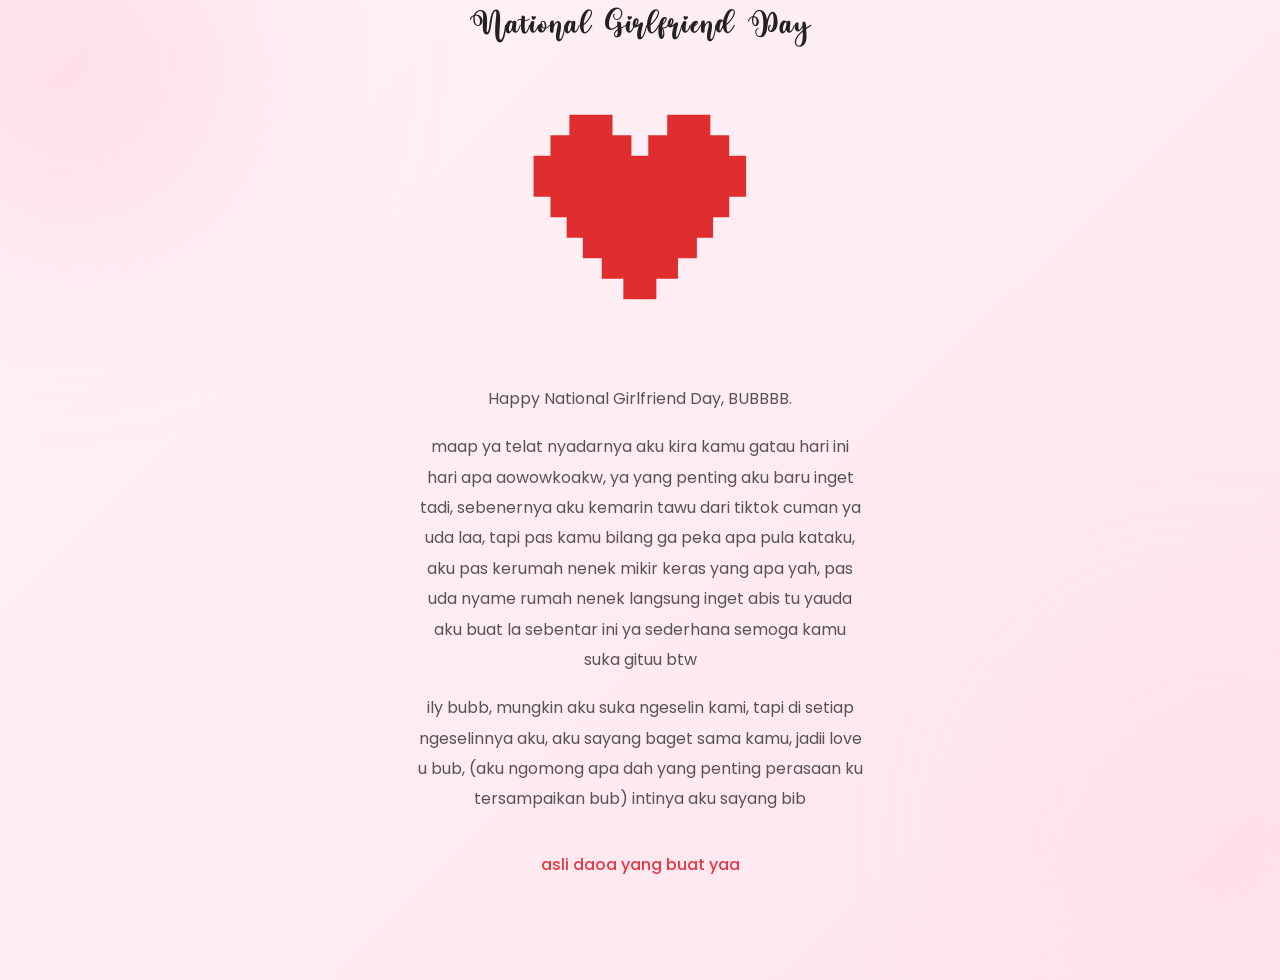
==== index.html @ fadf8ea1 "national girlfriend day" ====
<!DOCTYPE html>
<html lang="en">
<head>
    <meta charset="UTF-8">
    <meta name="viewport" content="width=device-width, initial-scale=1.0">
    <title>National Girlfriend Day ❤️</title>

    <!-- Google Font -->
    <link rel="preconnect" href="https://fonts.googleapis.com">
    <link href="https://fonts.googleapis.com/css2?family=Poppins:wght@300;400;500&display=swap" rel="stylesheet">

    <link rel="stylesheet" href="style.css">
</head>
<body>
<div class="bg-circle one"></div>
<div class="bg-circle two"></div>


<div class="container">

    <h1>National Girlfriend Day</h1>

    <img src="/img/love-svgrepo-com.svg" class="heart" alt="Heart">

    <div class="message">

        <p>
            Happy National Girlfriend Day, BUBBBB.
        </p>

        <p>
            maap ya telat nyadarnya aku kira kamu gatau hari ini hari apa aowowkoakw, ya yang penting aku baru inget tadi,
            sebenernya aku kemarin tawu dari tiktok cuman ya uda laa, tapi pas kamu bilang ga peka apa pula kataku, aku pas kerumah nenek mikir keras yang
            apa yah, pas uda nyame rumah nenek langsung inget abis tu yauda aku buat la sebentar ini ya sederhana semoga kamu suka gituu btw
        </p>

        <p>
            ily bubb, mungkin aku suka ngeselin kami, tapi di setiap ngeselinnya aku, aku sayang baget sama kamu, jadii love u bub, (aku ngomong apa dah yang penting perasaan ku tersampaikan bub)
            intinya aku sayang bib 
        </p>

        <p class="signature">
            asli daoa yang buat yaa
        </p>

    </div>

</div>

</body>
</html>
---- style.css ----
@font-face {
    font-family: 'Live Love';
    src: url('font/Live Love.ttf') format('truetype');
    font-weight: normal;
    font-style: normal;
    font-display: swap;
}

*{
    margin:0;
    padding:0;
    box-sizing:border-box;
}

body{
    font-family:'Poppins',sans-serif;

    background: linear-gradient(
        180deg,
        #fff8f9 0%,
        #fff1f5 30%,
        #ffe8ee 65%,
        #ffdce6 100%
    );

    min-height:100vh;

    display:flex;
    justify-content:center;
    align-items:center;

    overflow:hidden;
    color:#222;

        background:linear-gradient(
        -45deg,
        #fff7f9,
        #ffeef4,
        #ffdfe9,
        #fff4f7
    );

    background-size:400% 400%;

    animation:gradientMove 12s ease infinite;

}
.bg-circle{

    position:absolute;

    border-radius:50%;

    filter:blur(120px);

    z-index:-1;

}

.one{

    width:320px;
    height:320px;

    background:#ff9bb4;

    top:-100px;
    left:-100px;

    opacity:.35;

}

.two{

    width:280px;
    height:280px;

    background:#ffc9d8;

    right:-80px;
    bottom:-80px;

    opacity:.35;

}

.container{

    max-width:450px;

    text-align:center;

}

h1{

    font-family:'Live Love', 'Poppins', sans-serif;
    font-size:2rem;

    font-weight:400;

    margin-bottom:50px;

    letter-spacing:1px;

}

.heart{

    width:220px;

    animation:heartbeat 1.8s infinite;

    margin-bottom:60px;

}

.message{

    font-size:1rem;

    line-height:1.9;

    color:#555;

}

.message p{

    margin-bottom:18px;

}

.signature{

    margin-top:35px;

    color:#e63946;

    font-weight:500;

}

@keyframes heartbeat{

    0%{

        transform:scale(1);

    }

    20%{

        transform:scale(1.1);

    }

    40%{

        transform:scale(.95);

    }

    60%{

        transform:scale(1.08);

    }

    100%{

        transform:scale(1);

    }

}

@media(max-width:480px){

    h1{

        font-size:1.7rem;

    }

    .heart{

        width:150px;

    }

    .message{

        font-size:.95rem;

    }

}
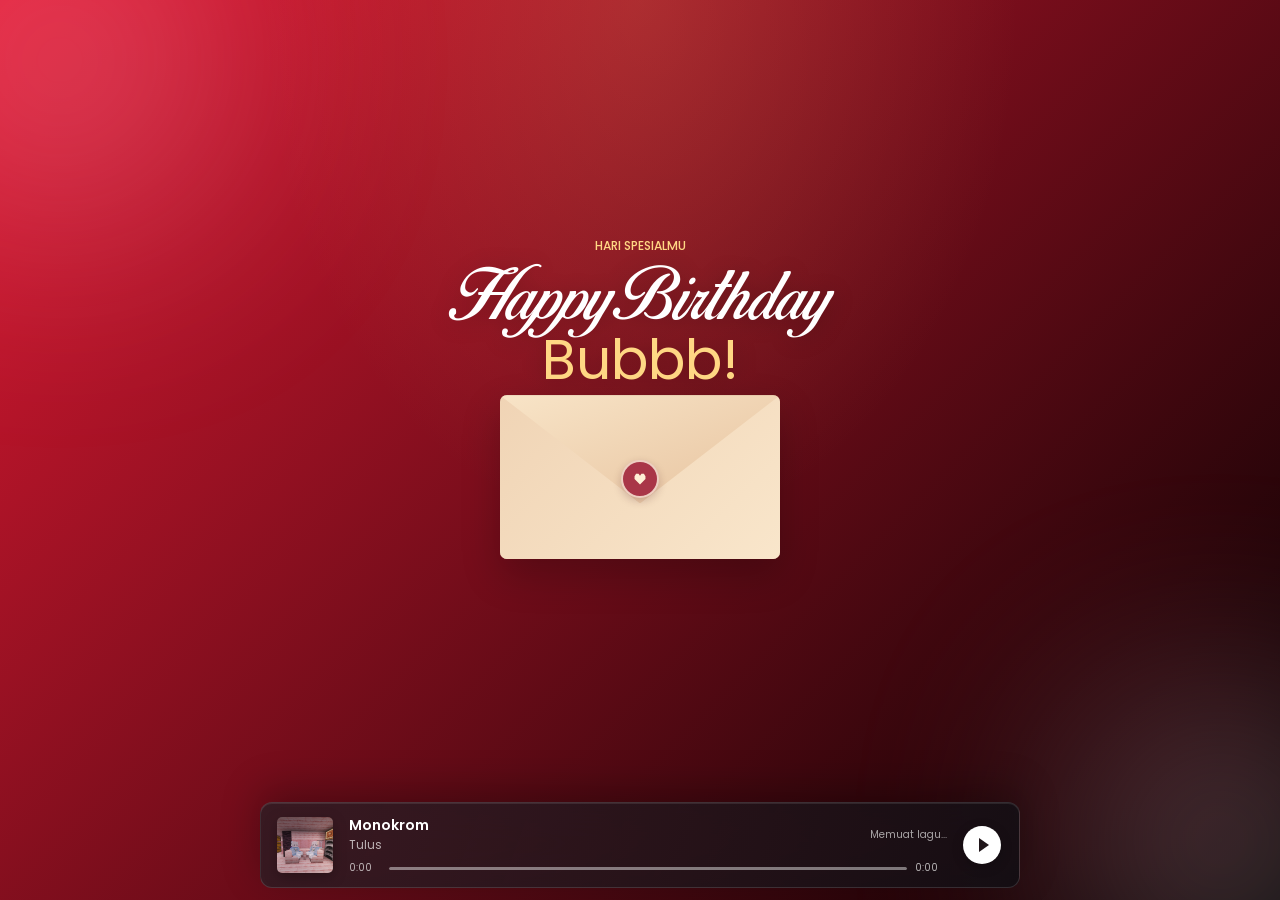
==== commit 8b20c505: "Happy Birtday" ====
--- a/index.html
+++ b/index.html
@@ -1,51 +1,126 @@
 <!DOCTYPE html>
-<html lang="en">
+<html lang="id">
 <head>
     <meta charset="UTF-8">
     <meta name="viewport" content="width=device-width, initial-scale=1.0">
-    <title>National Girlfriend Day ❤️</title>
+    <title>Happy Birthday, Bubbb</title>
+    <script>
+        const birthdayUnlockDate = new Date(2026, 9, 4, 0, 0, 0, 0);
+        const isBirthdayPreview = new URLSearchParams(window.location.search).get('preview') === '1';
+
+        if (!isBirthdayPreview && Date.now() < birthdayUnlockDate.getTime()) {
+            window.location.replace('countdown/');
+        }
+    </script>
 
     <!-- Google Font -->
     <link rel="preconnect" href="https://fonts.googleapis.com">
     <link href="https://fonts.googleapis.com/css2?family=Poppins:wght@300;400;500&display=swap" rel="stylesheet">
 
     <link rel="stylesheet" href="style.css">
+    <link rel="stylesheet" href="light-droplets.css">
 </head>
 <body>
 <div class="bg-circle one"></div>
 <div class="bg-circle two"></div>
-
+<div class="light-droplets" aria-hidden="true">
+    <i></i><i></i><i></i><i></i><i></i><i></i><i></i><i></i><i></i>
+    <i></i><i></i><i></i><i></i><i></i><i></i><i></i><i></i><i></i>
+</div>
 
 <div class="container">
 
-    <h1>National Girlfriend Day</h1>
+    <p class="birthday-kicker">HARI SPESIALMU</p>
+    <h1><span class="birthday-script">Happy Birthday</span><span>Bubbb!</span></h1>
 
-    <img src="/img/love-svgrepo-com.svg" class="heart" alt="Heart">
+    <section class="letter" id="birthday-letter" aria-label="Surat ulang tahun">
+        <button class="envelope-button" id="envelope-button" type="button" aria-label="Buka surat ulang tahun" aria-expanded="false" aria-controls="birthday-message" title="Buka surat ulang tahun">
+            <span class="envelope__back" aria-hidden="true"></span>
+            <span class="envelope__paper" aria-hidden="true"></span>
+            <span class="envelope__front" aria-hidden="true"></span>
+            <span class="envelope__flap" aria-hidden="true"></span>
+            <span class="envelope__seal" aria-hidden="true"></span>
+        </button>
 
-    <div class="message">
+        <article class="message letter-paper" id="birthday-message" aria-hidden="true" tabindex="-1" hidden>
 
         <p>
-            Happy National Girlfriend Day, BUBBBB.
+            Semoga hari spesialmu dipenuhi bahagia, bubbb.
         </p>
 
         <p>
-            maap ya telat nyadarnya aku kira kamu gatau hari ini hari apa aowowkoakw, ya yang penting aku baru inget tadi,
-            sebenernya aku kemarin tawu dari tiktok cuman ya uda laa, tapi pas kamu bilang ga peka apa pula kataku, aku pas kerumah nenek mikir keras yang
-            apa yah, pas uda nyame rumah nenek langsung inget abis tu yauda aku buat la sebentar ini ya sederhana semoga kamu suka gituu btw
+            4 Oktober 2026, Hari ini adalah hari ulang tahunmu yang ke-19. Selamat ulang tahun cintaaaa semoga kamu panjang umur sehat selalu dan diberi kesehatan, sebelumnya aku minta maaf tentang yang dihari kamis yang dimana itu hari National Girlfriend Day, meskipun aku bilang sekarang tapi aku curahkan pake hati loh yaa,
+            jadi makasih yah bubb kamu masih sama aku sampai sekarang aku harap bisa sampai selamanya dan aku usahakan juga yang terbaik untuk kamu heheee, oh balik lagi ke hari ulang tahun mu aku ucapkan sekali lagi Selamat Ulang Tahun cintaaaaa
+        </p>
+        <div class="love-scene" id="love-scene" aria-label="Animasi hati dan tulisan I love you" hidden>
+            <svg class="love-scene__heart" viewBox="0 0 240 210" role="img" aria-label="Hati merah berdenyut">
+                <path d="M120 190 25 99C-14 51 53-12 103 30l17 17 17-17c50-42 117 21 78 69z" />
+            </svg>
+            <p class="love-scene__words">I LOVE YOU</p>
+            <p class="love-scene__sweet">CINTAAAAAA</p>
+        </div>
+
+        <p class="signature">
+            Dafa Ramadhan
         </p>
 
-        <p>
-            ily bubb, mungkin aku suka ngeselin kami, tapi di setiap ngeselinnya aku, aku sayang baget sama kamu, jadii love u bub, (aku ngomong apa dah yang penting perasaan ku tersampaikan bub)
-            intinya aku sayang bib 
-        </p>
+        </article>
+    </section>
 
-        <p class="signature">
-            asli daoa yang buat yaa
-        </p>
+    <section class="good-things" id="good-things" aria-labelledby="good-things-title" hidden>
+        <h2 id="good-things-title">About You</h2>
+        <div class="good-things__stage">
+            <img class="good-things__sticker good-things__sticker--mbg" src="img/mbg.jpg" alt="" aria-hidden="true">
+            <div class="good-things__grid">
+                <article class="good-thing"><img class="good-thing__photo" src="img/1.jpg" alt="Foto 1"><span class="good-thing__number">1.</span><span class="good-thing__icon" aria-hidden="true">✨</span><p>Jujur Kamu itu cantik banget bub.</p></article>
+                <article class="good-thing"><img class="good-thing__photo" src="img/2.jpg" alt="Foto 2"><span class="good-thing__number">2.</span><span class="good-thing__icon" aria-hidden="true">🌷</span><p>Kadang kamu juga suka ngeselin tapi aku its okay karena itu kamu.</p></article>
+                <article class="good-thing"><img class="good-thing__photo" src="img/3.jpg" alt="Foto 3"><span class="good-thing__number">3.</span><span class="good-thing__icon" aria-hidden="true">🦋</span><p>Kamu juga pernah melalui hari yang berat tapi kamu masih tetap tersenyum bub.</p></article>
+                <article class="good-thing"><img class="good-thing__photo" src="img/4.jpg" alt="Foto 4"><span class="good-thing__number">4.</span><span class="good-thing__icon" aria-hidden="true">💫</span><p>Sama kamu suka lebih terbuka sama aku bub itu lah kenapa aku suka hehe.</p></article>
+                <article class="good-thing"><img class="good-thing__photo" src="img/5.jpg" alt="Foto 5"><span class="good-thing__number">5.</span><span class="good-thing__icon" aria-hidden="true">☀️</span><p>Kadang kalo aku lagi pusing atau badmood kamu yang nyemangatin aku.</p></article>
+                <article class="good-thing"><img class="good-thing__photo" src="img/6.jpg" alt="Foto 6"><span class="good-thing__number">6.</span><span class="good-thing__icon" aria-hidden="true">💖</span><p>Intinya itu melampaui apa yang aku kira bub, Everything about you is perfect.</p></article>
+            </div>
+            <img class="good-things__sticker good-things__sticker--towewew" src="img/towewew.jpg" alt="" aria-hidden="true">
+        </div>
+    </section>
 
-    </div>
+    <section class="closing-note" id="closing-note" aria-labelledby="closing-note-title" hidden>
+        <p class="closing-note__eyebrow">SEBELUM KAMU CLOSE</p>
+        <h2 id="closing-note-title">Note dari aku</h2>
+        <p class="closing-note__message">Makasih ya cintaa, jujur buat ini aku kepikiran jir dari semalem pas awal bulan wkwkwk, tapi yaa ini aku buat sendiri pake ai juga tapi itu membantu aku buat code yang kayak gini jadiii yaa makacii bubb udah ada buat aku yaaa, dan jugaa maaf yaa aku cuman bisa ngasih ini buat kamu hehee, love you <3</p>
+        <p class="closing-note__signature">Dafa Ramadhan</p>
+    </section>
+
+    <section class="music-card" aria-label="Pemutar musik">
+        <div class="music-card__art" aria-hidden="true">
+            <img class="music-card__mockup" src="img/foto .png" alt="">
+        </div>
+
+        <div class="music-card__body">
+            <p class="music-card__eyebrow">LAGU UNTUKMU</p>
+            <p class="music-card__title" id="track-title">Monokrom</p>
+            <p class="music-card__artist" id="track-artist">Tulus</p>
+            <p class="music-card__status" id="track-status" aria-live="polite">Memuat lagu...</p>
+
+            <div class="music-card__timeline">
+                <progress id="track-progress" max="100" value="0" aria-label="Progres lagu"></progress>
+                <div class="music-card__time">
+                    <span id="track-current">0:00</span>
+                    <span id="track-duration">0:00</span>
+                </div>
+            </div>
+        </div>
+
+        <button class="music-card__toggle" id="track-toggle" type="button" aria-label="Putar lagu" title="Putar lagu">
+            <span class="music-card__toggle-icon" aria-hidden="true"></span>
+        </button>
+
+        <audio id="track-audio" autoplay preload="metadata">
+            <source src="music/TULUS%20-%20Monokrom%20(Official%20Music%20Video).m4a" type="audio/mp4">
+        </audio>
+    </section>
 
 </div>
 
+<script src="script.js"></script>
 </body>
 </html>
--- a/style.css
+++ b/style.css
@@ -6,6 +6,14 @@
     font-display: swap;
 }
 
+@font-face {
+    font-family: 'Birds of Paradise';
+    src: url('font/Birds%20of%20Paradise%20%E2%95%95%20PERSONAL%20USE%20ONLY.ttf') format('truetype');
+    font-weight: normal;
+    font-style: normal;
+    font-display: swap;
+}
+
 *{
     margin:0;
     padding:0;
@@ -15,39 +23,31 @@
 body{
     font-family:'Poppins',sans-serif;
 
-    background: linear-gradient(
-        180deg,
-        #fff8f9 0%,
-        #fff1f5 30%,
-        #ffe8ee 65%,
-        #ffdce6 100%
-    );
+    background:
+        radial-gradient(ellipse at 50% 0%, rgba(255,190,115,.16), transparent 42%),
+        linear-gradient(135deg, #e01933 0%, #000000 100%);
 
     min-height:100vh;
+    min-height:100svh;
 
     display:flex;
     justify-content:center;
     align-items:center;
 
-    overflow:hidden;
-    color:#222;
-
-        background:linear-gradient(
-        -45deg,
-        #fff7f9,
-        #ffeef4,
-        #ffdfe9,
-        #fff4f7
-    );
-
-    background-size:400% 400%;
-
-    animation:gradientMove 12s ease infinite;
-
+    overflow-x:hidden;
+    overflow-y:hidden;
+    padding:clamp(1.25rem, 4vh, 2.5rem) 1rem;
+    padding-bottom:calc(clamp(1.25rem, 4vh, 2.5rem) + 6.5rem + env(safe-area-inset-bottom));
+    color:#fff;
+
+}
+
+body.page-unlocked{
+    overflow-y:auto;
 }
 .bg-circle{
 
-    position:absolute;
+    position:fixed;
 
     border-radius:50%;
 
@@ -87,112 +87,890 @@
 
 .container{
 
-    max-width:450px;
+    position:relative;
+    z-index:1;
+    width:min(100%, 720px);
 
     text-align:center;
 
 }
+.birthday-kicker{
+    margin-bottom:.55rem;
+    color:#ffd784;
+    font-size:.76rem;
+    font-weight:500;
+}
 
 h1{
-
-    font-family:'Live Love', 'Poppins', sans-serif;
-    font-size:2rem;
-
+    font-size:3.2rem;
     font-weight:400;
-
-    margin-bottom:50px;
-
-    letter-spacing:1px;
-
-}
-
-.heart{
-
-    width:220px;
-
-    animation:heartbeat 1.8s infinite;
-
-    margin-bottom:60px;
-
+    line-height:1.05;
+    margin-bottom:.4rem;
+    color:#fff;
+    text-shadow:0 3px 24px rgba(0,0,0,.24);
+}
+
+h1 span{
+    display:block;
+    color:#ffd784;
+    font-size:3.45rem;
+}
+
+h1 .birthday-script{
+    color:#fff;
+    font-family:'Birds of Paradise', cursive;
+    font-size:4rem;
+    font-weight:normal;
+}
+
+.letter-paper p.is-typing-line::after{
+    display:inline-block;
+    width:1px;
+    height:1em;
+    margin-left:4px;
+    background:#922b3d;
+    content:"";
+    vertical-align:-.12em;
+    animation:typing-caret .8s steps(1,end) infinite;
+}
+
+@keyframes typing-caret{
+    50%{opacity:0;}
+}
+
+.letter{
+    position:relative;
+    width:min(100%, 590px);
+    margin:0 auto;
+    perspective:1000px;
+}
+
+.envelope-button{
+    position:relative;
+    display:block;
+    isolation:isolate;
+    width:min(280px, 76vw);
+    height:164px;
+    margin:0 auto;
+    padding:0;
+    border:0;
+    border-radius:7px;
+    background:transparent;
+    cursor:pointer;
+    transition:opacity .4s ease .45s, transform .55s ease .35s;
+}
+
+.envelope-button:focus-visible{
+    outline:3px solid #ffd784;
+    outline-offset:6px;
+}
+
+.envelope__back,
+.envelope__paper,
+.envelope__front,
+.envelope__flap,
+.envelope__seal{
+    position:absolute;
+}
+
+.envelope__back{
+    inset:0;
+    border:1px solid rgba(96,45,42,.25);
+    border-radius:7px;
+    background:linear-gradient(145deg, #fff0d8, #e8c7a4);
+    box-shadow:0 16px 38px rgba(0,0,0,.22);
+}
+
+.envelope__paper{
+    z-index:1;
+    right:8%;
+    bottom:5%;
+    left:8%;
+    height:128%;
+    border-radius:3px 3px 0 0;
+    background:linear-gradient(180deg, #fffdf6, #f3e7d3);
+    box-shadow:0 2px 8px rgba(82,45,38,.14);
+    opacity:0;
+    transform:translateY(72%);
+    transition:transform .8s cubic-bezier(.2,.75,.25,1), opacity .25s ease;
+}
+
+.envelope__front{
+    z-index:3;
+    inset:0;
+    border-radius:7px;
+    background:linear-gradient(135deg, #f0d4b5, #f9e6cb);
+    clip-path:polygon(0 0, 50% 57%, 100% 0, 100% 100%, 0 100%);
+}
+
+.envelope__flap{
+    z-index:4;
+    inset:0 0 auto;
+    height:66%;
+    border-radius:7px 7px 0 0;
+    background:linear-gradient(160deg, #f8e4c7, #e7c39f);
+    clip-path:polygon(0 0, 100% 0, 50% 100%);
+    transform-origin:50% 0;
+    transition:transform .65s ease, z-index 0s .32s;
+}
+
+.envelope__seal{
+    z-index:5;
+    top:51%;
+    left:50%;
+    display:grid;
+    width:38px;
+    height:38px;
+    place-items:center;
+    border:2px solid rgba(255,246,224,.8);
+    border-radius:50%;
+    background:#a93648;
+    box-shadow:0 3px 8px rgba(70,20,26,.22);
+    transform:translate(-50%, -50%);
+    transition:opacity .25s ease, transform .4s ease;
+}
+
+.envelope__seal::after{
+    width:13px;
+    height:13px;
+    background:#fff0d6;
+    clip-path:polygon(50% 94%, 8% 52%, 8% 30%, 20% 12%, 39% 12%, 50% 27%, 61% 12%, 80% 12%, 92% 30%, 92% 52%);
+    content:"";
+}
+
+.envelope-button:hover{
+    transform:translateY(-4px);
+}
+
+.letter.is-open .envelope__flap{
+    z-index:1;
+    transform:rotateX(180deg);
+}
+
+.letter.is-open .envelope__paper{
+    opacity:1;
+    transform:translateY(-12%);
+}
+
+.letter.is-open .envelope__seal{
+    opacity:0;
+    transform:translate(-50%, -50%) scale(.6);
+}
+
+.letter.is-open .envelope-button{
+    opacity:1;
+    pointer-events:none;
+    transform:none;
 }
 
 .message{
-
+    max-width:590px;
+    margin-inline:auto;
     font-size:1rem;
-
-    line-height:1.9;
-
-    color:#555;
-
+    line-height:1.8;
+    color:#f5f5f5;
+}
+
+.letter-paper{
+    position:relative;
+    z-index:2;
+    width:100%;
+    margin:-6.5rem auto 0;
+    padding:2rem clamp(1.1rem, 4vw, 2rem) 1rem;
+    border:1px solid rgba(103,67,49,.22);
+    border-radius:4px;
+    background:linear-gradient(180deg, #fffaf0, #f3e5ce);
+    box-shadow:0 18px 42px rgba(0,0,0,.24);
+    color:#443038;
+    text-align:left;
+    animation:paper-emerge .9s cubic-bezier(.2,.72,.25,1) both;
+}
+
+.letter-paper p:first-child{
+    color:#922b3d;
+}
+
+.letter-paper .signature{
+    color:#922b3d;
+    text-align:right;
+}
+
+.love-scene[hidden]{
+    display:none;
+}
+
+.love-scene{
+    display:grid;
+    justify-items:center;
+    gap:.2rem;
+    margin:1.25rem auto 1.5rem;
+    color:#922b3d;
+    text-align:center;
+}
+
+.love-scene__heart{
+    width:min(150px, 44vw);
+    overflow:visible;
+    filter:drop-shadow(0 7px 12px rgba(146,43,61,.18));
+}
+
+.love-scene__heart path{
+    fill:#d93655;
+    stroke:#922b3d;
+    stroke-dasharray:620;
+    stroke-dashoffset:0;
+    stroke-width:3;
+    transform-box:fill-box;
+    transform-origin:center;
+}
+
+.love-scene__words,
+.love-scene__sweet{
+    margin:0;
+    color:#922b3d;
+    font-family:'Poppins',sans-serif;
+    font-weight:600;
+    letter-spacing:.12em;
+}
+
+.love-scene__words{
+    font-size:1rem;
+}
+
+.love-scene__sweet{
+    color:#a85d69;
+    font-size:.72rem;
+}
+
+.love-scene.is-visible .love-scene__heart path{
+    animation:heart-draw 1.5s ease both, heart-pulse 1.2s ease-in-out 1.5s infinite;
+}
+
+.love-scene.is-visible .love-scene__words,
+.love-scene.is-visible .love-scene__sweet{
+    animation:love-words-in .6s ease 1s both;
+}
+
+@keyframes heart-draw{
+    0%{fill:transparent; stroke-dashoffset:620;}
+    75%{fill:transparent; stroke-dashoffset:0;}
+    100%{fill:#d93655; stroke-dashoffset:0;}
+}
+
+@keyframes heart-pulse{
+    0%, 100%{transform:scale(1);}
+    18%{transform:scale(1.08);}
+    36%{transform:scale(1);}
+    54%{transform:scale(1.05);}
+}
+
+@keyframes love-words-in{
+    from{opacity:0; transform:translateY(5px);}
+    to{opacity:1; transform:translateY(0);}
+}
+
+.good-things{
+    width:min(100%, 680px);
+    margin:2.5rem auto 1rem;
+    text-align:left;
+}
+
+.good-things[hidden]{
+    display:none;
+}
+
+.good-things h2{
+    margin-bottom:1rem;
+    color:#ffe7ad;
+    font-family:'Poppins',sans-serif;
+    font-size:1.15rem;
+    font-weight:500;
+    text-align:center;
+}
+
+.good-things__grid{
+    display:grid;
+    grid-template-columns:repeat(3, minmax(0, 1fr));
+    gap:.75rem;
+    width:min(100%, 444px);
+    margin:0 auto;
+}
+
+.good-things__stage{
+    position:relative;
+    width:min(100%, 640px);
+    margin:0 auto;
+}
+
+.good-things__sticker{
+    position:absolute;
+    z-index:2;
+    width:88px;
+    height:88px;
+    object-fit:cover;
+    box-shadow:0 10px 22px rgba(0,0,0,.3);
+}
+
+.good-things__sticker--mbg{
+    top:0;
+    left:0;
+    transform:rotate(-19deg);
+}
+
+.good-things__sticker--towewew{
+    right:0;
+    bottom:0;
+    transform:rotate(17deg);
+}
+
+.good-thing{
+    position:relative;
+    isolation:isolate;
+    display:flex;
+    aspect-ratio:4 / 5;
+    min-width:0;
+    flex-direction:column;
+    justify-content:flex-end;
+    overflow:hidden;
+    padding:1rem;
+    border:1px solid rgba(255,255,255,.13);
+    border-radius:12px;
+    background:#261d20;
+    box-shadow:0 12px 30px rgba(0,0,0,.24);
+}
+
+.good-thing::after{
+    position:absolute;
+    z-index:-1;
+    inset:0;
+    background:linear-gradient(180deg, rgba(0,0,0,.12) 0%, rgba(0,0,0,.04) 38%, rgba(0,0,0,.82) 100%);
+    content:"";
+}
+
+.good-thing__photo{
+    position:absolute;
+    z-index:-2;
+    inset:0;
+    width:100%;
+    height:100%;
+    object-fit:cover;
+}
+
+.good-thing__number{
+    position:absolute;
+    top:.9rem;
+    left:1rem;
+    color:#fff;
+    font-size:1.15rem;
+    font-weight:700;
+    line-height:1;
+    text-shadow:0 2px 8px rgba(0,0,0,.4);
+}
+
+.good-thing__icon{
+    position:absolute;
+    top:.7rem;
+    right:.7rem;
+    display:grid;
+    width:30px;
+    height:30px;
+    place-items:center;
+    border:1px solid rgba(255,255,255,.22);
+    border-radius:50%;
+    background:rgba(25,18,20,.38);
+    box-shadow:0 3px 10px rgba(0,0,0,.18);
+    font-size:.95rem;
+    -webkit-backdrop-filter:blur(8px);
+    backdrop-filter:blur(8px);
+}
+
+.good-thing p{
+    margin:0;
+    color:#fff;
+    font-size:.68rem;
+    font-weight:400;
+    line-height:1.35;
+    text-shadow:0 2px 8px rgba(0,0,0,.36);
+}
+
+.closing-note{
+    width:min(100%, 560px);
+    margin:2rem auto 1rem;
+    padding:1.25rem clamp(1rem, 4vw, 1.75rem);
+    border:1px solid rgba(255,255,255,.2);
+    border-radius:12px;
+    background:linear-gradient(135deg, rgba(255,255,255,.14), rgba(255,255,255,.055));
+    box-shadow:0 16px 40px rgba(0,0,0,.2), inset 0 1px 0 rgba(255,255,255,.08);
+    -webkit-backdrop-filter:blur(18px) saturate(135%);
+    backdrop-filter:blur(18px) saturate(135%);
+    text-align:center;
+}
+
+.closing-note[hidden]{
+    display:none;
+}
+
+.closing-note__eyebrow{
+    margin:0 0 .35rem;
+    color:#ffd784;
+    font-size:.64rem;
+    font-weight:500;
+}
+
+.closing-note h2{
+    margin:0 0 .65rem;
+    color:#fff;
+    font-size:1.05rem;
+    font-weight:500;
+}
+
+.closing-note__message{
+    max-width:440px;
+    margin:0 auto;
+    color:rgba(255,255,255,.9);
+    font-size:.84rem;
+    line-height:1.75;
+}
+
+.closing-note__signature{
+    margin:.75rem 0 0;
+    color:#ffd784;
+    font-family:'Birds of Paradise',cursive;
+    font-size:1.65rem;
+    line-height:1.2;
+}
+
+.good-things.is-visible .good-thing{
+    animation:good-thing-enter .45s ease both;
+}
+
+.good-things.is-visible .good-thing:nth-child(2){animation-delay:.06s;}
+.good-things.is-visible .good-thing:nth-child(3){animation-delay:.12s;}
+.good-things.is-visible .good-thing:nth-child(4){animation-delay:.18s;}
+.good-things.is-visible .good-thing:nth-child(5){animation-delay:.24s;}
+.good-things.is-visible .good-thing:nth-child(6){animation-delay:.3s;}
+
+@keyframes good-thing-enter{
+    from{opacity:0; transform:translateY(10px);}
+    to{opacity:1; transform:translateY(0);}
+}
+
+@media(max-width:720px){
+    .good-things__grid{
+        grid-template-columns:repeat(2, minmax(0, 1fr));
+        width:min(100%, 444px);
+    }
+
+    .good-things__sticker{
+        width:64px;
+        height:64px;
+    }
+}
+
+@media(max-width:520px){
+    .good-things__grid{
+        width:calc(100% - 6.75rem);
+    }
+
+    .good-things__sticker{
+        width:44px;
+        height:44px;
+    }
+
+    .good-things__sticker--mbg{
+        top:0;
+        left:0;
+    }
+
+    .good-things__sticker--towewew{
+        right:0;
+        bottom:0;
+    }
+}
+
+@keyframes paper-emerge{
+    from{
+        clip-path:inset(0 0 100% 0);
+        opacity:0;
+        transform:translateY(-4rem) scale(.97);
+    }
+
+    to{
+        clip-path:inset(0);
+        opacity:1;
+        transform:translateY(0) scale(1);
+    }
 }
 
 .message p{
 
-    margin-bottom:18px;
-
+    margin-bottom:1rem;
+
+}
+
+.message p:first-child{
+    margin-bottom:1.2rem;
+    color:#ffe9b9;
+    font-size:1.12rem;
+    font-weight:500;
+}
+
+.letter-paper.message p:first-child{
+    color:#922b3d;
 }
 
 .signature{
 
-    margin-top:35px;
-
-    color:#e63946;
-
-    font-weight:500;
-
-}
-
-@keyframes heartbeat{
-
-    0%{
-
-        transform:scale(1);
-
-    }
-
-    20%{
-
-        transform:scale(1.1);
-
-    }
-
-    40%{
-
-        transform:scale(.95);
-
-    }
-
-    60%{
-
-        transform:scale(1.08);
-
-    }
-
-    100%{
-
-        transform:scale(1);
-
-    }
-
+    margin-top:1.75rem;
+
+    color:#ffd784;
+
+    font-family:'Birds of Paradise', cursive;
+    font-size:1.8rem;
+    font-weight:normal;
+    line-height:1.2;
+
+}
+
+.music-card{
+    position:fixed;
+    z-index:20;
+    bottom:max(12px, env(safe-area-inset-bottom));
+    left:50%;
+    display:grid;
+    grid-template-columns:56px minmax(0, 1fr) 40px;
+    grid-template-rows:auto auto;
+    align-items:center;
+    column-gap:1rem;
+    row-gap:.35rem;
+    width:min(calc(100% - 2rem), 760px);
+    margin:0;
+    padding:.75rem 1rem;
+    text-align:left;
+    border:1px solid rgba(255,255,255,.13);
+    border-radius:12px;
+    background:linear-gradient(110deg, rgba(49,28,35,.9), rgba(16,15,20,.84));
+    box-shadow:0 -12px 38px rgba(0,0,0,.27), inset 0 1px 0 rgba(255,255,255,.09);
+    -webkit-backdrop-filter:blur(22px) saturate(140%);
+    backdrop-filter:blur(22px) saturate(140%);
+    transform:translateX(-50%);
+}
+
+.music-card__art{
+    position:relative;
+    display:flex;
+    grid-column:1;
+    grid-row:1 / 3;
+    width:56px;
+    height:56px;
+    align-items:center;
+    justify-content:center;
+    overflow:hidden;
+    border-radius:5px;
+    background:rgba(0,0,0,.28);
+    box-shadow:0 4px 14px rgba(0,0,0,.28);
+}
+
+.music-card__mockup{
+    flex:none;
+    width:100%;
+    height:100%;
+    object-fit:cover;
+}
+
+.music-card__body{
+    display:grid;
+    grid-column:2;
+    grid-row:1 / 3;
+    grid-template-columns:minmax(0, 1fr) auto;
+    grid-template-areas:
+        "title status"
+        "artist status"
+        "timeline timeline";
+    align-items:center;
+    column-gap:.75rem;
+    row-gap:.08rem;
+    min-width:0;
+}
+
+.music-card__toggle{
+    display:grid;
+    grid-column:3;
+    grid-row:1 / 3;
+    width:38px;
+    height:38px;
+    place-items:center;
+    border:0;
+    border-radius:50%;
+    background:#fff;
+    box-shadow:0 3px 12px rgba(0,0,0,.22);
+    cursor:pointer;
+    transition:transform .18s ease, background-color .18s ease;
+}
+
+.music-card__toggle:hover{
+    background:#f2f2f2;
+    transform:scale(1.06);
+}
+
+.music-card__toggle:focus-visible{
+    outline:2px solid #fff;
+    outline-offset:4px;
+}
+
+.music-card__toggle-icon{
+    width:0;
+    height:0;
+    margin-left:3px;
+    border-top:7px solid transparent;
+    border-bottom:7px solid transparent;
+    border-left:10px solid #20161a;
+}
+
+.music-card.is-playing .music-card__toggle-icon{
+    width:11px;
+    height:15px;
+    margin:0;
+    border:0;
+    background:linear-gradient(90deg, #20161a 0 3px, transparent 3px 8px, #20161a 8px 11px);
+}
+
+.music-card__eyebrow{
+    display:none;
+}
+
+.music-card__title{
+    grid-area:title;
+    overflow:hidden;
+    color:#fff;
+    font-size:.88rem;
+    font-weight:600;
+    text-overflow:ellipsis;
+    white-space:nowrap;
+}
+
+.music-card__artist{
+    grid-area:artist;
+    overflow:hidden;
+    color:rgba(255,255,255,.68);
+    font-size:.72rem;
+    text-overflow:ellipsis;
+    white-space:nowrap;
+}
+
+.music-card__status{
+    grid-area:status;
+    justify-self:end;
+    color:rgba(255,255,255,.62);
+    font-size:.64rem;
+    white-space:nowrap;
+}
+
+.music-card.is-playing .music-card__status{
+    color:#c9f2dc;
+}
+
+.music-card__timeline{
+    grid-area:timeline;
+    display:grid;
+    grid-template-columns:32px minmax(0, 1fr) 32px;
+    align-items:center;
+    gap:.5rem;
+    margin-top:.35rem;
+}
+
+.music-card__timeline progress{
+    display:block;
+    grid-column:2;
+    grid-row:1;
+    width:100%;
+    height:3px;
+    overflow:hidden;
+    border:0;
+    border-radius:999px;
+    appearance:none;
+    background:rgba(255,255,255,.25);
+}
+
+.music-card__timeline progress::-webkit-progress-bar{
+    border-radius:999px;
+    background:rgba(255,255,255,.25);
+}
+
+.music-card__timeline progress::-webkit-progress-value{
+    border-radius:999px;
+    background:#fff;
+}
+
+.music-card__timeline progress::-moz-progress-bar{
+    border-radius:999px;
+    background:#fff;
+}
+
+.music-card__time{
+    display:contents;
+    margin:0;
+    color:rgba(255,255,255,.7);
+    font-size:.62rem;
+}
+
+.music-card__time span:first-child{
+    grid-column:1;
+    grid-row:1;
+}
+
+.music-card__time span:last-child{
+    grid-column:3;
+    grid-row:1;
 }
 
 @media(max-width:480px){
 
     h1{
 
-        font-size:1.7rem;
-
-    }
-
-    .heart{
-
-        width:150px;
-
+        font-size:2.35rem;
+
+    }
+
+    h1 span{
+        font-size:2.55rem;
+    }
+
+    h1 .birthday-script{
+        font-size:3rem;
+    }
+
+    .envelope-button{
+        width:min(240px, 74vw);
+        height:140px;
+    }
+
+    .letter-paper{
+        margin-top:-5.5rem;
+        padding-top:1.7rem;
     }
 
     .message{
 
-        font-size:.95rem;
+        font-size:.93rem;
+
+    }
+
+    .good-things{
+        margin-top:2rem;
+    }
+
+    .closing-note{
+        margin-top:1.5rem;
+        padding:1rem;
+    }
+
+    .closing-note__message{
+        font-size:.8rem;
+    }
+
+    .good-things__grid{
+        grid-template-columns:repeat(2, minmax(0, 1fr));
+        gap:.6rem;
+    }
+
+    .good-thing{
+        padding:.8rem;
+    }
+
+    .good-thing p{
+        font-size:.82rem;
+    }
+
+    .good-thing__number{
+        top:.75rem;
+        left:.8rem;
+        font-size:1rem;
+    }
+
+    .good-thing__icon{
+        top:.55rem;
+        right:.55rem;
+        width:27px;
+        height:27px;
+        font-size:.85rem;
+    }
+
+    .music-card{
+        grid-template-columns:48px minmax(0, 1fr) 36px;
+        column-gap:.7rem;
+        padding:.75rem;
+        bottom:max(8px, env(safe-area-inset-bottom));
+        width:calc(100% - 1rem);
+    }
+
+    .music-card__toggle{
+        width:34px;
+        height:34px;
+    }
+
+    .music-card__toggle-icon{
+        border-top-width:6px;
+        border-bottom-width:6px;
+        border-left-width:9px;
+    }
+
+    .music-card.is-playing .music-card__toggle-icon{
+        width:10px;
+        height:14px;
+        background:linear-gradient(90deg, #20161a 0 3px, transparent 3px 7px, #20161a 7px 10px);
+    }
+
+    .music-card__art{
+        width:48px;
+        height:48px;
+    }
+
+    .music-card__body{
+        grid-template-columns:minmax(0, 1fr) auto;
+        column-gap:.4rem;
+    }
+
+    .music-card__status{
+        max-width:102px;
+        overflow:hidden;
+        font-size:.58rem;
+        text-overflow:ellipsis;
+    }
+
+    .music-card__timeline{
+        grid-template-columns:28px minmax(0, 1fr) 28px;
+        gap:.35rem;
+    }
+
+}
+
+@media(prefers-reduced-motion:reduce){
+    .envelope-button,
+    .envelope__paper,
+    .envelope__flap,
+    .envelope__seal,
+    .letter-paper{
+        animation:none;
+        transition:none;
+    }
+
+    .love-scene.is-visible .love-scene__heart path,
+    .love-scene.is-visible .love-scene__words,
+    .love-scene.is-visible .love-scene__sweet{
+        animation:none;
+    }
+
+    .good-things.is-visible .good-thing{
+        animation:none;
+    }
+}
+
+@keyframes record-spin{
+
+    to{
+
+        transform:rotate(360deg);
 
     }
 
--- a/light-droplets.css
+++ b/light-droplets.css
@@ -0,0 +1,74 @@
+.light-droplets{
+    position:fixed;
+    z-index:0;
+    inset:0;
+    overflow:hidden;
+    pointer-events:none;
+    contain:paint;
+}
+
+.light-droplets i{
+    position:absolute;
+    top:-22vh;
+    left:var(--drop-left);
+    display:block;
+    width:var(--drop-width, 2px);
+    height:var(--drop-height, 112px);
+    border-radius:999px;
+    background:linear-gradient(180deg, transparent 0%, rgba(255,225,206,.08) 20%, rgba(255,199,178,.82) 72%, rgba(255,244,222,.95) 100%);
+    box-shadow:0 0 8px rgba(255,183,163,.48), 0 0 20px rgba(255,130,121,.24);
+    opacity:0;
+    transform:translate3d(0, -10vh, 0) rotate(var(--drop-angle, 18deg));
+    animation:light-droplet-fall var(--drop-duration, 8s) linear var(--drop-delay, 0s) infinite;
+    will-change:transform, opacity;
+}
+
+.light-droplets i::after{
+    position:absolute;
+    inset:0;
+    border-radius:inherit;
+    background:inherit;
+    content:"";
+    filter:blur(5px);
+    opacity:.7;
+}
+
+.light-droplets i:nth-child(1){--drop-left:4%;--drop-height:90px;--drop-duration:8.8s;--drop-delay:-5s;--drop-angle:14deg;}
+.light-droplets i:nth-child(2){--drop-left:10%;--drop-height:142px;--drop-duration:11s;--drop-delay:-1s;--drop-angle:22deg;}
+.light-droplets i:nth-child(3){--drop-left:16%;--drop-height:74px;--drop-duration:7.2s;--drop-delay:-6s;--drop-angle:12deg;}
+.light-droplets i:nth-child(4){--drop-left:23%;--drop-height:118px;--drop-duration:9.6s;--drop-delay:-3s;--drop-angle:20deg;}
+.light-droplets i:nth-child(5){--drop-left:30%;--drop-height:82px;--drop-duration:8.1s;--drop-delay:-7s;--drop-angle:16deg;}
+.light-droplets i:nth-child(6){--drop-left:37%;--drop-height:154px;--drop-duration:12s;--drop-delay:-2s;--drop-angle:24deg;}
+.light-droplets i:nth-child(7){--drop-left:44%;--drop-height:96px;--drop-duration:9.2s;--drop-delay:-6.5s;--drop-angle:15deg;}
+.light-droplets i:nth-child(8){--drop-left:51%;--drop-height:126px;--drop-duration:10.4s;--drop-delay:-4s;--drop-angle:21deg;}
+.light-droplets i:nth-child(9){--drop-left:58%;--drop-height:70px;--drop-duration:7.5s;--drop-delay:-1.5s;--drop-angle:13deg;}
+.light-droplets i:nth-child(10){--drop-left:65%;--drop-height:138px;--drop-duration:11.5s;--drop-delay:-8s;--drop-angle:23deg;}
+.light-droplets i:nth-child(11){--drop-left:72%;--drop-height:88px;--drop-duration:8.5s;--drop-delay:-3.5s;--drop-angle:17deg;}
+.light-droplets i:nth-child(12){--drop-left:79%;--drop-height:160px;--drop-duration:12.4s;--drop-delay:-6s;--drop-angle:25deg;}
+.light-droplets i:nth-child(13){--drop-left:86%;--drop-height:78px;--drop-duration:7.8s;--drop-delay:-2.5s;--drop-angle:14deg;}
+.light-droplets i:nth-child(14){--drop-left:93%;--drop-height:120px;--drop-duration:10s;--drop-delay:-9s;--drop-angle:20deg;}
+.light-droplets i:nth-child(15){--drop-left:27%;--drop-height:64px;--drop-duration:7s;--drop-delay:-4.5s;--drop-angle:11deg;--drop-width:1px;}
+.light-droplets i:nth-child(16){--drop-left:48%;--drop-height:82px;--drop-duration:8.3s;--drop-delay:-2s;--drop-angle:16deg;--drop-width:1px;}
+.light-droplets i:nth-child(17){--drop-left:69%;--drop-height:72px;--drop-duration:7.4s;--drop-delay:-5.5s;--drop-angle:12deg;--drop-width:1px;}
+.light-droplets i:nth-child(18){--drop-left:90%;--drop-height:94px;--drop-duration:9s;--drop-delay:-1s;--drop-angle:18deg;--drop-width:1px;}
+
+@keyframes light-droplet-fall{
+    0%{
+        opacity:0;
+        transform:translate3d(0, -12vh, 0) rotate(var(--drop-angle, 18deg));
+    }
+    8%{opacity:.8;}
+    76%{opacity:.48;}
+    100%{
+        opacity:0;
+        transform:translate3d(8vw, 135vh, 0) rotate(calc(var(--drop-angle, 18deg) + 8deg));
+    }
+}
+
+@media(prefers-reduced-motion:reduce){
+    .light-droplets i{
+        animation:none;
+        opacity:.24;
+        transform:rotate(var(--drop-angle, 18deg));
+    }
+}
